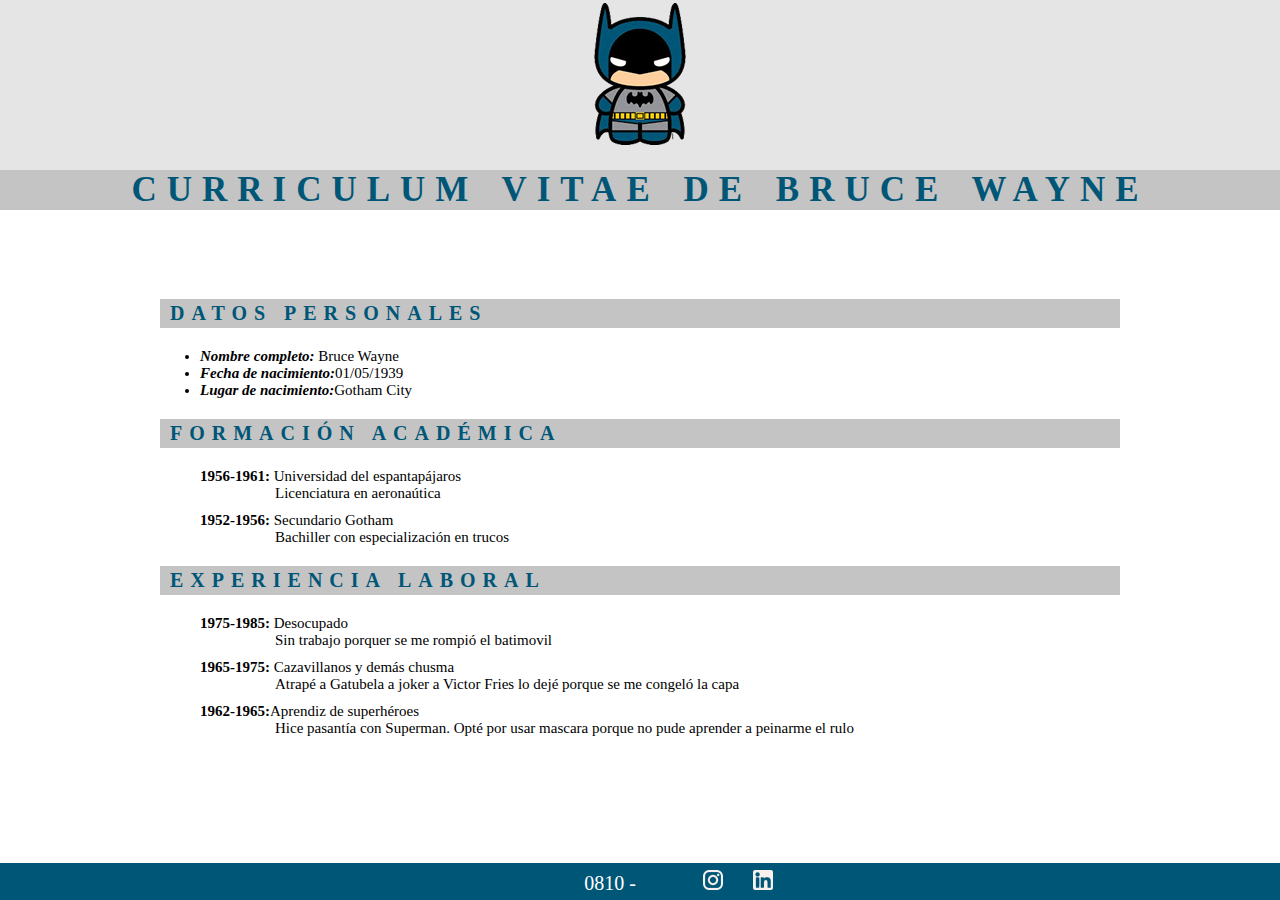
==== index.html @ 0dfcf502 "first commit" ====
<!DOCTYPE html>
<html lang="en">

<head>
    <meta charset="UTF-8" />
    <meta http-equiv="X-UA-Compatible" content="IE=edge" />
    <meta name="viewport" content="width=device-width, initial-scale=1.0" />
    <title>Clase 7 - Franco, Julio</title>
    <link rel="stylesheet" href="css/style.css" />
</head>

<body>
    <header>
        <img src="img/logo.png" alt="imagen-de-batman" />
        <h1>CURRICULUM VITAE DE BRUCE WAYNE</h1>
    </header>
    <main>
        <section>
            <h3>DATOS PERSONALES</h3>
            <ul>
                <li>
                    <strong><em>Nombre completo:</em></strong> Bruce Wayne
                </li>
                <li>
                    <strong><em>Fecha de nacimiento:</em></strong>01/05/1939
                </li>
                <li>
                    <strong><em>Lugar de nacimiento:</em></strong>Gotham City
                </li>
            </ul>
        </section>
        <section>
            <h3>FORMACIÓN ACADÉMICA</h3>
            <ul class="list-section">
                <li>
                    <p>
                        <strong>1956-1961:</strong> Universidad del espantapájaros
                    </p>
                    <p class="p-list">Licenciatura en aeronaútica</p>
                </li>
                <li>
                    <p><strong>1952-1956:</strong> Secundario Gotham</p>
                    <p class="p-list">Bachiller con especialización en trucos</p>
                </li>
            </ul>
        </section>

        <section>
            <h3>EXPERIENCIA LABORAL</h3>
            <ul class="list-section">
                <li>
                    <p>
                        <strong>1975-1985: </strong>
                        Desocupado
                    </p>
                    <p class="p-list">Sin trabajo porquer se me rompió el batimovil</p>
                </li>
                <li>
                    <p>
                        <strong>1965-1975:</strong>
                        Cazavillanos y demás chusma
                    </p>
                    <p class="p-list">
                        Atrapé a Gatubela a joker a Victor Fries lo dejé porque se me
                        congeló la capa
                    </p>
                </li>
                <li>
                    <p><strong>1962-1965:</strong>Aprendiz de superhéroes</p>
                    <p class="p-list">
                        Hice pasantía con Superman. Opté por usar mascara porque no pude
                        aprender a peinarme el rulo
                    </p>
                </li>
            </ul>
        </section>
    </main>

    <footer>
        <ul>
            <li>0810 - BATMAN</li>
            <li><img src="img/ico_instagram.png" alt="icono-de-instagram" /></li>
            <li><img src="img/ico_linkedin.png" alt="icono-de-linkedin" /></li>
        </ul>
    </footer>
</body>

</html>
---- css/style.css ----
body{
    background-color: white;
    margin: 0px;
    padding: 0px;
}

p{
    margin: 0px;
    padding: 0px;
}

header{
    background-color: #E5E5E5;
    height: 189px;
    width: 100%;
    margin-bottom: 110px;
}

header>img{
    display: block;
    height: 147px;
    margin: 0px auto;
    width: 100px;
}

header>h1{
    background-color: #C4C4C4;
    color: #005677;
    font-size: 35px;
    font-family: Times New Roman;
    text-align: center;
    word-spacing: 5px;
    letter-spacing: 10px;
    font-weight: bold;
    

}

section{
    width: 75%;
    margin: 0px auto;
}

section ul.list-section{
    list-style: none;
}

section ul.list-section li p.p-list{
    padding-left: 75px;
    margin-bottom: 10px;
}



section > h3{
    color: #005677;
    font-size: 20px;
    padding: 3px 10px;
    letter-spacing: 7px;
    background-color: #C4C4C4;

}

section ul{
    font-size: 15px;
}

footer{
    background-color: #005677;
    color: #fff;
    font-size: 20px;
    height: 37px;
    line-height: 40px;
    text-align: center;
    position: fixed;
    width: 100%;
    bottom: 0px;
}

footer ul {
    display: flex;
    width: 20%;
    list-style: none;
    margin: 0px auto;
}

footer ul li {
    padding: 0px 15px;
}
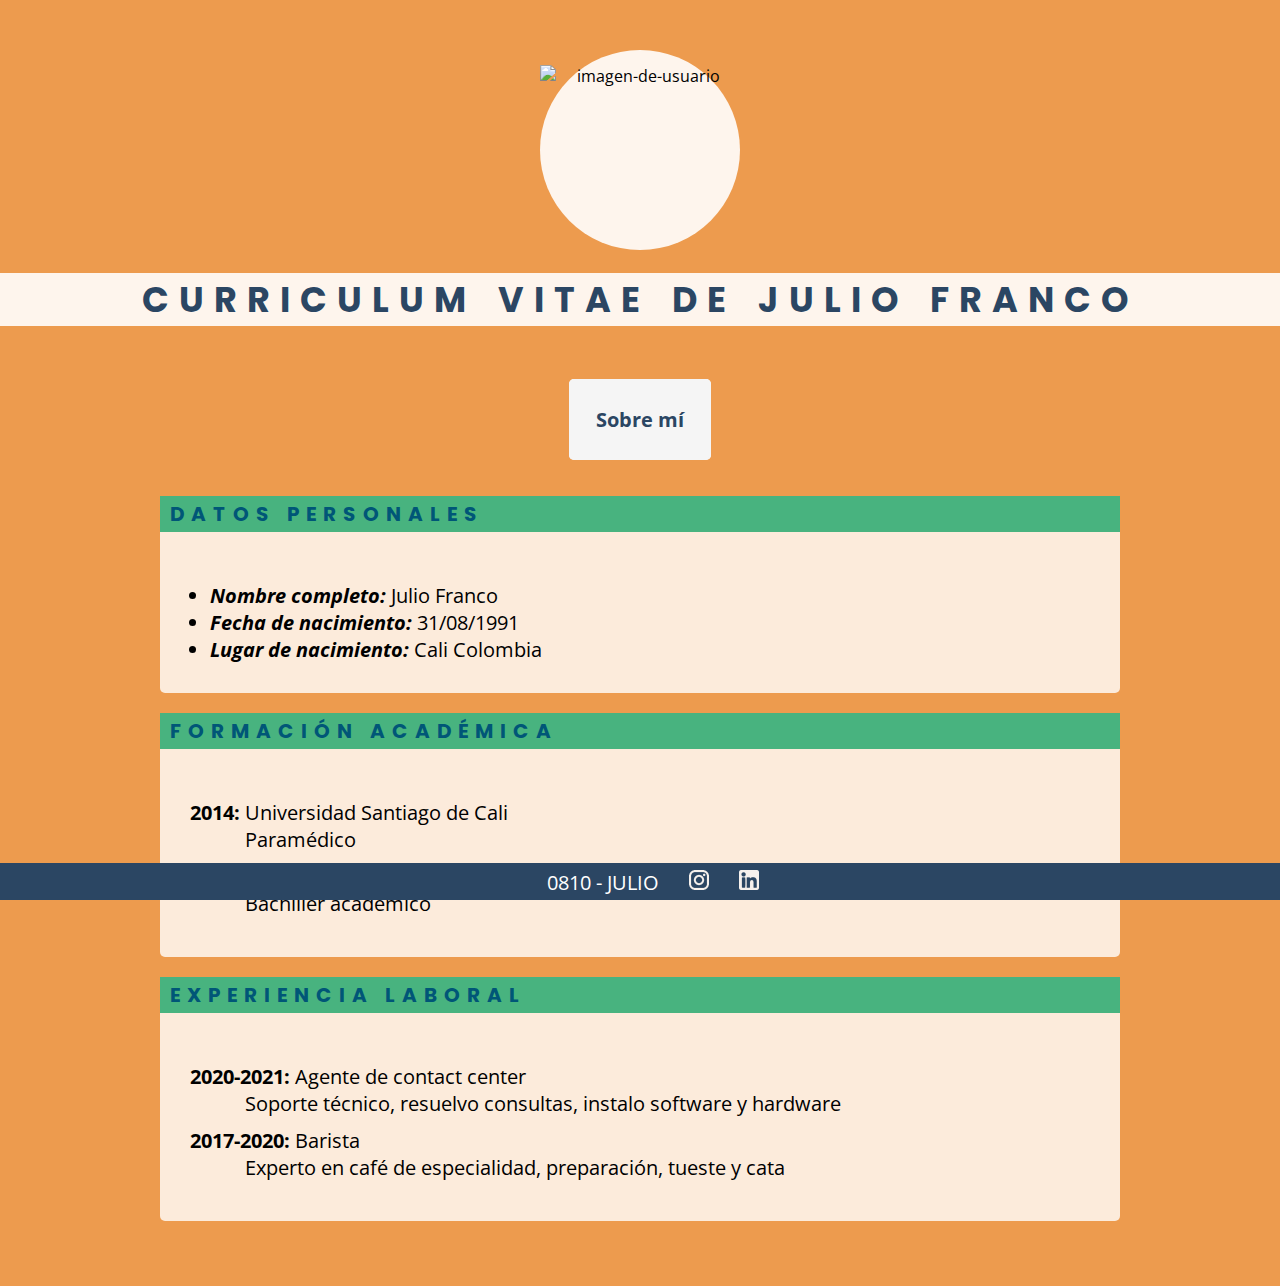
==== commit fbee3b8b: "class 8 finish" ====
--- a/index.html
+++ b/index.html
@@ -1,86 +1,90 @@
 <!DOCTYPE html>
-<html lang="en">
+<html lang="es">
 
 <head>
     <meta charset="UTF-8" />
     <meta http-equiv="X-UA-Compatible" content="IE=edge" />
     <meta name="viewport" content="width=device-width, initial-scale=1.0" />
     <title>Clase 7 - Franco, Julio</title>
-    <link rel="stylesheet" href="css/style.css" />
+    <link rel="stylesheet" href="./css/style.css" />
+    <link rel="stylesheet" href="https://cdnjs.cloudflare.com/ajax/libs/font-awesome/5.15.3/css/all.min.css"
+        integrity="sha512-iBBXm8fW90+nuLcSKlbmrPcLa0OT92xO1BIsZ+ywDWZCvqsWgccV3gFoRBv0z+8dLJgyAHIhR35VZc2oM/gI1w=="
+        crossorigin="anonymous" referrerpolicy="no-referrer" />
+    <link rel="preconnect" href="https://fonts.gstatic.com">
+    <link href="https://fonts.googleapis.com/css2?family=Open+Sans&family=Poppins:wght@200;400&display=swap"
+        rel="stylesheet">
 </head>
 
 <body>
     <header>
-        <img src="img/logo.png" alt="imagen-de-batman" />
-        <h1>CURRICULUM VITAE DE BRUCE WAYNE</h1>
+        <div class="img-cover">
+            <img src="https://cdn0.iconfinder.com/data/icons/set-ui-app-android/32/8-512.png" alt="imagen-de-usuario" />
+        </div>
+        <h1>CURRICULUM VITAE DE JULIO FRANCO</h1>
+        <nav>
+            <a href="./sobre-mi.html">Sobre mí</a>
+        </nav>
     </header>
     <main>
         <section>
-            <h3>DATOS PERSONALES</h3>
-            <ul>
+            <h3>DATOS PERSONALES <i class="far fa-user"></i></h3>
+            <ul class="list-ul">
                 <li>
-                    <strong><em>Nombre completo:</em></strong> Bruce Wayne
+                    <strong><em>Nombre completo: </em></strong> Julio Franco
                 </li>
                 <li>
-                    <strong><em>Fecha de nacimiento:</em></strong>01/05/1939
+                    <strong><em>Fecha de nacimiento: </em></strong>31/08/1991
                 </li>
                 <li>
-                    <strong><em>Lugar de nacimiento:</em></strong>Gotham City
+                    <strong><em>Lugar de nacimiento: </em></strong>Cali Colombia
                 </li>
             </ul>
         </section>
         <section>
-            <h3>FORMACIÓN ACADÉMICA</h3>
+            <h3>FORMACIÓN ACADÉMICA <i class="fas fa-graduation-cap"></i></h3>
             <ul class="list-section">
                 <li>
                     <p>
-                        <strong>1956-1961:</strong> Universidad del espantapájaros
+                        <strong>2014:</strong> Universidad Santiago de Cali 
                     </p>
-                    <p class="p-list">Licenciatura en aeronaútica</p>
+                    <p class="p-list">Paramédico</p>
                 </li>
                 <li>
-                    <p><strong>1952-1956:</strong> Secundario Gotham</p>
-                    <p class="p-list">Bachiller con especialización en trucos</p>
+                    <p><strong>2007:</strong> Liceo Mixto Sevilla</p>
+                    <p class="p-list">Bachiller académico</p>
                 </li>
             </ul>
         </section>
 
         <section>
-            <h3>EXPERIENCIA LABORAL</h3>
+            <h3>EXPERIENCIA LABORAL <i class="fas fa-building"></i></h3>
             <ul class="list-section">
                 <li>
                     <p>
-                        <strong>1975-1985: </strong>
-                        Desocupado
+                        <strong>2020-2021: </strong>
+                        Agente de contact center
                     </p>
-                    <p class="p-list">Sin trabajo porquer se me rompió el batimovil</p>
+                    <p class="p-list">Soporte técnico, resuelvo consultas, instalo software y hardware</p>
                 </li>
                 <li>
                     <p>
-                        <strong>1965-1975:</strong>
-                        Cazavillanos y demás chusma
+                        <strong>2017-2020:</strong>
+                        Barista
                     </p>
                     <p class="p-list">
-                        Atrapé a Gatubela a joker a Victor Fries lo dejé porque se me
-                        congeló la capa
+                        Experto en café de especialidad, preparación, tueste y cata
                     </p>
                 </li>
-                <li>
-                    <p><strong>1962-1965:</strong>Aprendiz de superhéroes</p>
-                    <p class="p-list">
-                        Hice pasantía con Superman. Opté por usar mascara porque no pude
-                        aprender a peinarme el rulo
-                    </p>
-                </li>
+                
             </ul>
         </section>
     </main>
 
     <footer>
         <ul>
-            <li>0810 - BATMAN</li>
-            <li><img src="img/ico_instagram.png" alt="icono-de-instagram" /></li>
-            <li><img src="img/ico_linkedin.png" alt="icono-de-linkedin" /></li>
+            <li>0810 - JULIO</li>
+            <li><img src="./img/ico_instagram.png" alt="icono-de-instagram" /></li>
+            <li><img src="./img/ico_linkedin.png" alt="icono-de-linkedin" /></li>
         </ul>
     </footer>
 </body>
--- a/css/style.css
+++ b/css/style.css
@@ -1,44 +1,101 @@
 body{
-    background-color: white;
+    background-color: rgba(235, 144, 59, 0.9);
     margin: 0px;
     padding: 0px;
+    font-family: 'Open Sans', sans-serif;
+    
 }
 
 p{
     margin: 0px;
     padding: 0px;
+    font-size: 20px;
 }
 
 header{
-    background-color: #E5E5E5;
-    height: 189px;
+    background-image: url('https://cdn.hipwallpaper.com/i/90/30/YFevEV.png');
+    background-repeat: no-repeat;
+    background-size: cover;
+    height: auto;
     width: 100%;
-    margin-bottom: 110px;
+    text-align: center;
+    padding-top: 50px;
 }
 
-header>img{
+
+header>div>img{
     display: block;
-    height: 147px;
+    padding-top: 15px;
+    height: 160px;
     margin: 0px auto;
-    width: 100px;
 }
 
 header>h1{
-    background-color: #C4C4C4;
-    color: #005677;
+    background-color:rgba(255, 255 ,255, 0.9);
+    color: #2b4663;
     font-size: 35px;
-    font-family: Times New Roman;
+    font-weight: bold;
+    margin-bottom: 60px;
+    letter-spacing: 10px;
     text-align: center;
     word-spacing: 5px;
-    letter-spacing: 10px;
-    font-weight: bold;
-    
+    font-family: 'Poppins', sans-serif;   
 
 }
 
+header>nav {
+    height: 50px;
+    padding: 20px;
+    
+}
+
+header>nav>a {
+    cursor: pointer;
+    border: 2px solid whitesmoke;
+    background-color: whitesmoke;
+    color: #2b4663;   
+    font-weight: 700;
+    padding: 25px;
+    font-size: 20px;
+    text-decoration: none;
+    width: 250px;
+    height: 100%;
+    border-radius: 5px;
+}
+
+header div.img-cover{
+    display: block;
+    width: 200px;
+    height: 200px;
+    background-color: rgba(255, 255 ,255, 0.9);
+    margin: 0px auto;
+    border-radius: 999%;
+}
+
+main{
+    padding-bottom: 50px;
+    
+}
+
+
 section{
+    margin: 0px auto;
     width: 75%;
-    margin: 0px auto;
+    background-color: rgba(255, 255 ,255, 0.8);
+    border-radius: 0px 0px 5px 5px;
+    
+}
+
+.list-ul{
+    padding-left: 50px;
+}
+
+section ul{
+    padding: 30px;
+}
+
+section ul li{
+    font-size: 20px;
 }
 
 section ul.list-section{
@@ -46,18 +103,23 @@
 }
 
 section ul.list-section li p.p-list{
-    padding-left: 75px;
     margin-bottom: 10px;
+    padding-left: 55px;
+}
+
+.p-about{
+    padding: 20px;
 }
 
 
-
 section > h3{
+    background-color: rgb(72, 179, 127);
     color: #005677;
     font-size: 20px;
+    letter-spacing: 7px;
     padding: 3px 10px;
-    letter-spacing: 7px;
-    background-color: #C4C4C4;
+    font-family: 'Poppins', sans-serif;
+
 
 }
 
@@ -66,22 +128,22 @@
 }
 
 footer{
-    background-color: #005677;
+    background-color: rgb(43, 70, 99);
+    bottom: 0px;
     color: #fff;
     font-size: 20px;
     height: 37px;
     line-height: 40px;
+    position: fixed;
     text-align: center;
-    position: fixed;
     width: 100%;
-    bottom: 0px;
 }
 
 footer ul {
     display: flex;
-    width: 20%;
     list-style: none;
     margin: 0px auto;
+    width: 20%;
 }
 
 footer ul li {
